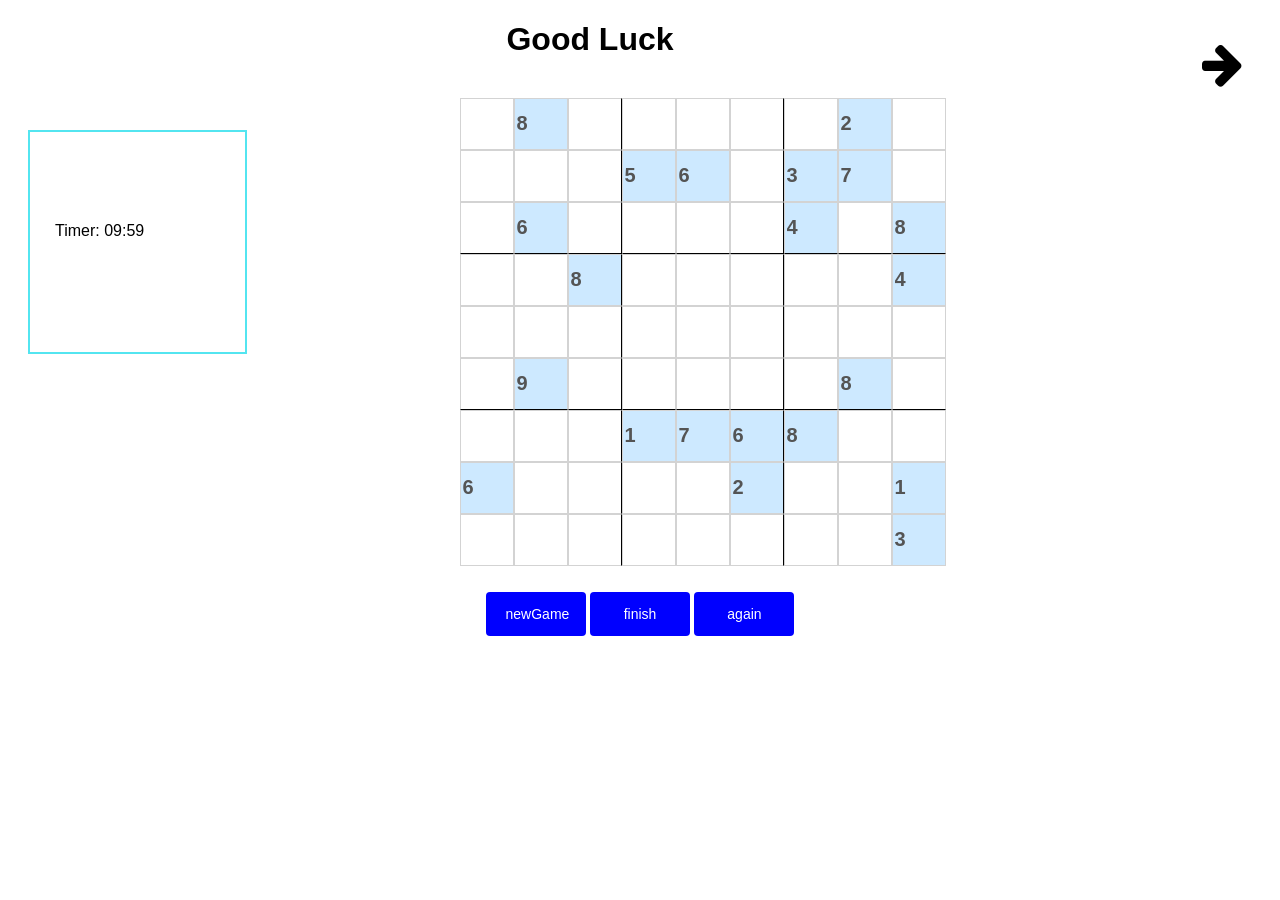
==== game.html @ 68320aa4 "Add files via upload" ====
<!DOCTYPE html>
<html lang="en">
<head>
    <meta charset="UTF-8">
    <meta http-equiv="X-UA-Compatible" content="IE=edge">
    <meta name="viewport" content="width=device-width, initial-scale=1.0">
    <link rel="stylesheet" href="https://cdnjs.cloudflare.com/ajax/libs/font-awesome/4.7.0/css/font-awesome.min.css">
    <link rel="stylesheet" href="game.css" type='text/css'>
    <title>game</title>
</head>

<body>
    <button id="Submit" type="submit" button onclick="window.location.href='levelPage.html'"><i class="fa fa-arrow-right" style="font-size:48px;color:black"></i></button>
    <h1>Good Luck</h1>
    
    <div class='flexboxContainer'>
    <div class='flexItem' id="msg"></div>
    <div class='flexItem' id="counterWrong"></div>
    <div class='flexItem'>Timer:&nbsp;<div id="timer"></div></div>
    </div>
    <br>
    <div id="position">
    <div id="digits">
        <!--board-->
    </div>
    </div>
    </br><br>
    <button onclick="newBoard()">newGame</button>
    <button onclick="finishBoard()">finish</button>
    <button onclick="restartBoard()">again</button>
</body>
</html>
<script type="text/javascript" src="game.js"></script>
<script type="text/javascript" src="levelPage.js"></script>
---- game.css ----
body {
    font-family: Arial, Helvetica, sans-serif;
    text-align: center;
}

#timer{
    display: inline;
}
.flexboxContainer{
    border: 2px rgb(83, 229, 240) solid;
    padding: 10px 10px;
    margin-top: 50px;
    margin-left: 20px;
    float: left;
    flex-direction:column;
    display: flex;
    background-color: white;
    padding-left: 5px;
    width: 200px;
    height: 200px;
}

.flexItem{
    padding: 10 auto;
    padding-top: 10px;
    padding-left: 10px;
    margin: 10px;
    font-size: 16px;
    text-align:start;
    display: flex;
    flex-wrap: wrap;
}

#Submit{
    float:right;
    background-color: white;
    font-size: 14px;
    text-align: center;
    width: 90px;
    margin: 5px 5px;
    color: black;
    border: none;
}

button{
    background-color: #008CBA;
    font-size: 14px;
    text-align: center;
    width: 100px;
    background-color: blue;
    color: white;
    padding: 14px 20px;
    margin: 8px 0;
    border: none;
    border-radius: 4px;
}

button:hover {
    opacity: 0.6;
    transition: 0.3s;
}

#digits{
    width: 500px;
    height: 450px;
    margin: 0 auto;
    display: flex;
    flex-wrap: wrap;
}

.cube{
    width: 48px; 
    height: 48px;
    border: 1px solid lightgray;
    /* Text */
    font-size: 20px;
    font-weight: bold;
    display: flex;
    justify-content: center;
    align-items: center;
}

.horizontal-line{
  border-bottom : 1px solid black ;

}

.vertical-line{
    border-right: 1px solid black  ;
}

.cube_start{
    background-color: rgb(205, 233, 255);
}
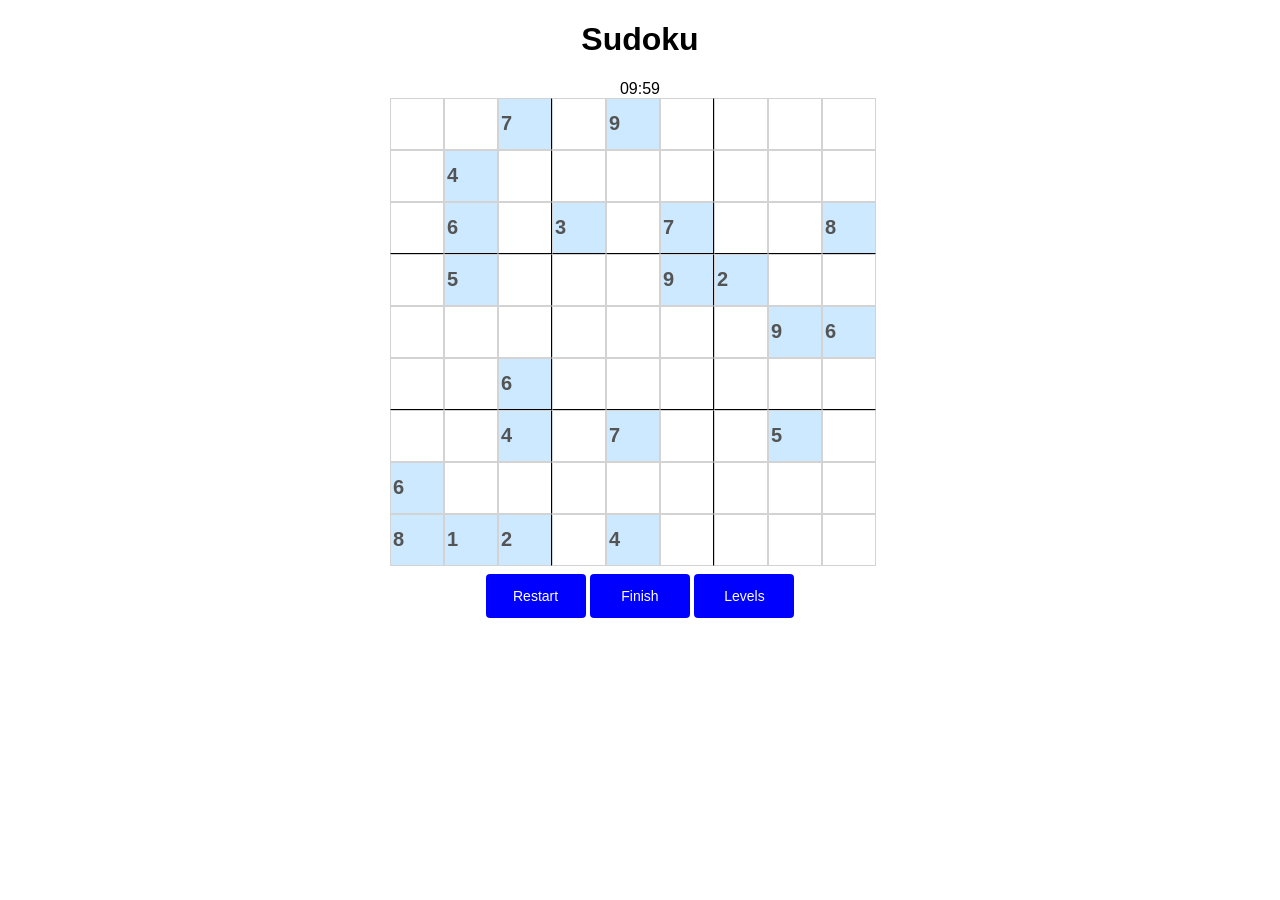
==== commit a167887c: "Update game.html" ====
--- a/game.html
+++ b/game.html
@@ -1,35 +1,21 @@
 <!DOCTYPE html>
 <html lang="en">
 <head>
-    <meta charset="UTF-8">
-    <meta http-equiv="X-UA-Compatible" content="IE=edge">
-    <meta name="viewport" content="width=device-width, initial-scale=1.0">
-    <link rel="stylesheet" href="https://cdnjs.cloudflare.com/ajax/libs/font-awesome/4.7.0/css/font-awesome.min.css">
-    <link rel="stylesheet" href="game.css" type='text/css'>
-    <title>game</title>
+  <meta charset="UTF-8">
+  <title>Sudoku Game</title>
+  <link rel="stylesheet" href="game.css">
 </head>
+<body>
 
-<body>
-    <button id="Submit" type="submit" button onclick="window.location.href='levelPage.html'"><i class="fa fa-arrow-right" style="font-size:48px;color:black"></i></button>
-    <h1>Good Luck</h1>
-    
-    <div class='flexboxContainer'>
-    <div class='flexItem' id="msg"></div>
-    <div class='flexItem' id="counterWrong"></div>
-    <div class='flexItem'>Timer:&nbsp;<div id="timer"></div></div>
-    </div>
-    <br>
-    <div id="position">
-    <div id="digits">
-        <!--board-->
-    </div>
-    </div>
-    </br><br>
-    <button onclick="newBoard()">newGame</button>
-    <button onclick="finishBoard()">finish</button>
-    <button onclick="restartBoard()">again</button>
+<h1>Sudoku</h1>
+<div id="timer"></div>
+<div id="digits"></div>
+
+<br>
+<button onclick="restart()">Restart</button>
+<button onclick="check()">Finish</button>
+<button onclick="window.location.href='levelPage.html'">Levels</button>
+
+<script src="game.js"></script>
 </body>
 </html>
-<script type="text/javascript" src="game.js"></script>
-<script type="text/javascript" src="levelPage.js"></script>
-
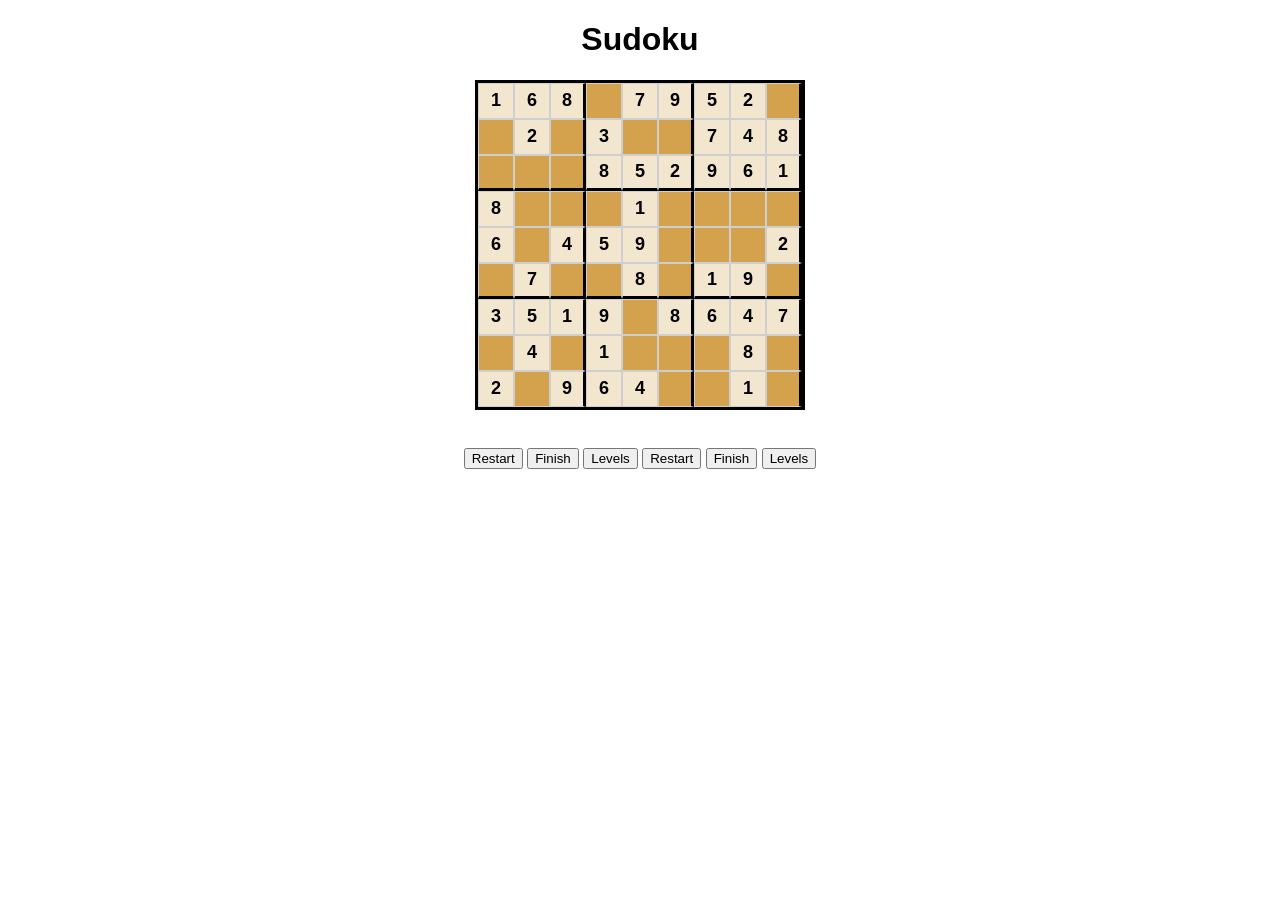
==== commit 8c62f315: "Update game.html" ====
--- a/game.html
+++ b/game.html
@@ -15,6 +15,9 @@
 <button onclick="restart()">Restart</button>
 <button onclick="check()">Finish</button>
 <button onclick="window.location.href='levelPage.html'">Levels</button>
+<button class="jelly-btn restart-btn" onclick="restart()">Restart</button>
+<button class="jelly-btn finish-btn" onclick="check()">Finish</button>
+<button class="jelly-btn levels-btn" onclick="window.location.href='index.html'">Levels</button>
 
 <script src="game.js"></script>
 </body>
--- a/game.css
+++ b/game.css
@@ -1,94 +1,57 @@
 body {
-    font-family: Arial, Helvetica, sans-serif;
-    text-align: center;
+  font-family: Arial, Helvetica, sans-serif;
+  text-align: center;
 }
 
-#timer{
-    display: inline;
-}
-.flexboxContainer{
-    border: 2px rgb(83, 229, 240) solid;
-    padding: 10px 10px;
-    margin-top: 50px;
-    margin-left: 20px;
-    float: left;
-    flex-direction:column;
-    display: flex;
-    background-color: white;
-    padding-left: 5px;
-    width: 200px;
-    height: 200px;
+#digits {
+  width: 324px;
+  height: 324px;
+  margin: 20px auto;
+  display: grid;
+  grid-template-columns: repeat(9, 1fr);
+  grid-template-rows: repeat(9, 1fr);
+  border: 3px solid #000;
 }
 
-.flexItem{
-    padding: 10 auto;
-    padding-top: 10px;
-    padding-left: 10px;
-    margin: 10px;
-    font-size: 16px;
-    text-align:start;
-    display: flex;
-    flex-wrap: wrap;
+/* Every cell */
+.cube {
+  width: 36px;
+  height: 36px;
+  border: 1px solid #cfcfcf;   /* light inner borders */
+  text-align: center;
+  font-size: 18px;
+  font-weight: bold;
+  box-sizing: border-box;
 }
 
-#Submit{
-    float:right;
-    background-color: white;
-    font-size: 14px;
-    text-align: center;
-    width: 90px;
-    margin: 5px 5px;
-    color: black;
-    border: none;
+/* Given numbers */
+.cube_start {
+  background-color: #f3e6cf;   /* light beige */
+  color: #000;
 }
 
-button{
-    background-color: #008CBA;
-    font-size: 14px;
-    text-align: center;
-    width: 100px;
-    background-color: blue;
-    color: white;
-    padding: 14px 20px;
-    margin: 8px 0;
-    border: none;
-    border-radius: 4px;
+/* Empty / playable cells */
+.cube:not(.cube_start) {
+  background-color: #d4a24c;   /* golden tan */
 }
 
-button:hover {
-    opacity: 0.6;
-    transition: 0.3s;
+/* Thick 3x3 borders */
+.cube:nth-child(3n) {
+  border-right: 3px solid #000;
 }
 
-#digits{
-    width: 500px;
-    height: 450px;
-    margin: 0 auto;
-    display: flex;
-    flex-wrap: wrap;
+.cube:nth-child(n + 19):nth-child(-n + 27),
+.cube:nth-child(n + 46):nth-child(-n + 54) {
+  border-bottom: 3px solid #000;
 }
 
-.cube{
-    width: 48px; 
-    height: 48px;
-    border: 1px solid lightgray;
-    /* Text */
-    font-size: 20px;
-    font-weight: bold;
-    display: flex;
-    justify-content: center;
-    align-items: center;
+/* Remove number spinner */
+input[type=number]::-webkit-inner-spin-button,
+input[type=number]::-webkit-outer-spin-button {
+  -webkit-appearance: none;
+  margin: 0;
 }
 
-.horizontal-line{
-  border-bottom : 1px solid black ;
-
+input[type=number] {
+  -moz-appearance: textfield;
 }
-
-.vertical-line{
-    border-right: 1px solid black  ;
-}
-
-.cube_start{
-    background-color: rgb(205, 233, 255);
-}
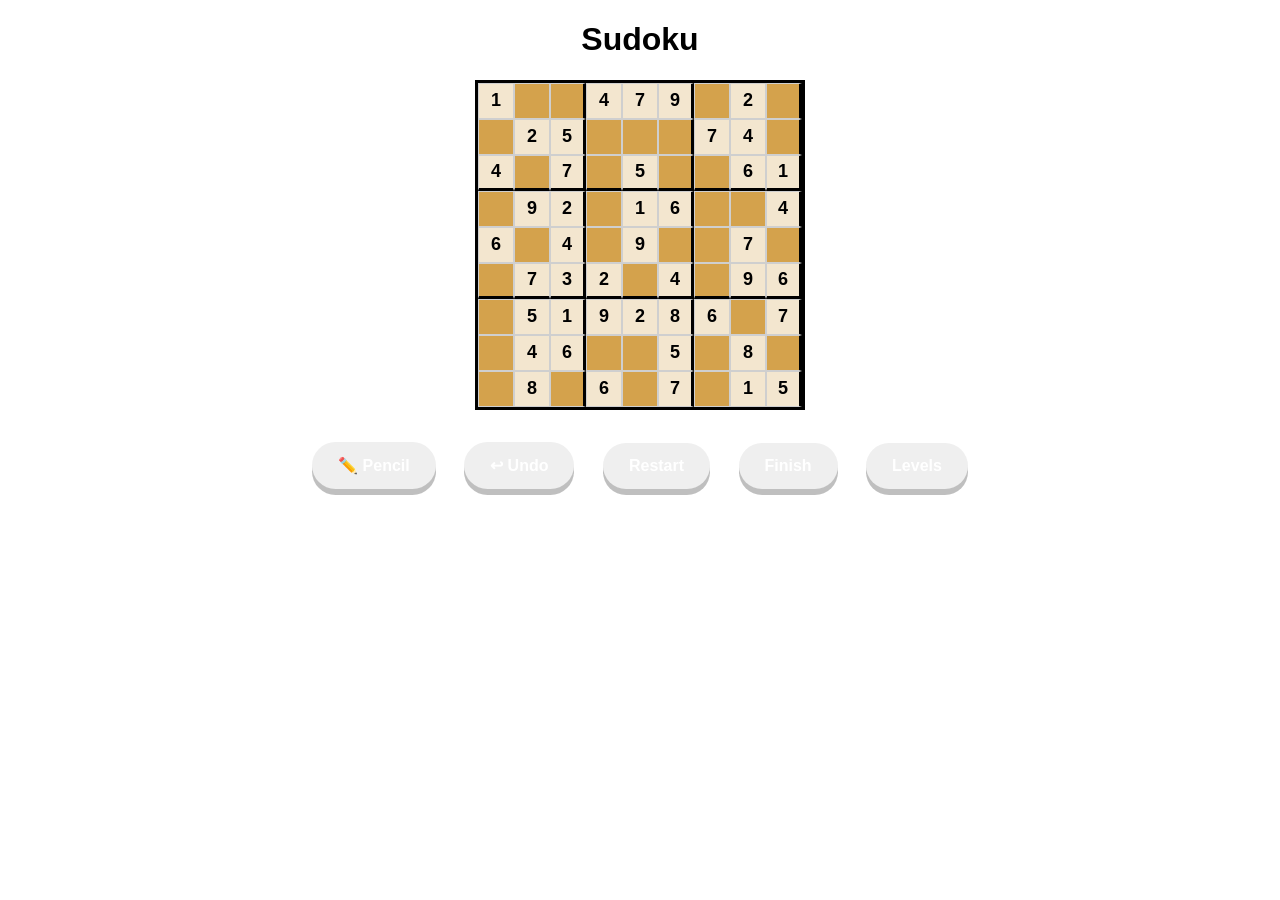
==== commit ca46cc5a: "Update game.html" ====
--- a/game.html
+++ b/game.html
@@ -1,24 +1,32 @@
 <!DOCTYPE html>
 <html lang="en">
 <head>
-  <meta charset="UTF-8">
-  <title>Sudoku Game</title>
-  <link rel="stylesheet" href="game.css">
+  <meta charset="UTF-8" />
+  <title>Sudoku – Glass UI</title>
+  <link rel="stylesheet" href="game.css" />
 </head>
+
 <body>
+  <div class="glass-app">
 
-<h1>Sudoku</h1>
-<div id="timer"></div>
-<div id="digits"></div>
+    <h1>Sudoku</h1>
 
-<br>
-<button onclick="restart()">Restart</button>
-<button onclick="check()">Finish</button>
-<button onclick="window.location.href='levelPage.html'">Levels</button>
-<button class="jelly-btn restart-btn" onclick="restart()">Restart</button>
-<button class="jelly-btn finish-btn" onclick="check()">Finish</button>
-<button class="jelly-btn levels-btn" onclick="window.location.href='index.html'">Levels</button>
+    <div id="digits"></div>
 
-<script src="game.js"></script>
+    <!-- Number Bar -->
+    <div id="number-bar"></div>
+
+    <!-- Controls -->
+    <div class="controls">
+      <button class="jelly-btn" onclick="togglePencil()">✏️ Pencil</button>
+      <button class="jelly-btn" onclick="undoMove()">↩ Undo</button>
+      <button class="jelly-btn" onclick="restart()">Restart</button>
+      <button class="jelly-btn" onclick="check()">Finish</button>
+      <button class="jelly-btn" onclick="location.href='index.html'">Levels</button>
+    </div>
+
+  </div>
+
+  <script src="game.js"></script>
 </body>
 </html>
--- a/game.css
+++ b/game.css
@@ -55,3 +55,55 @@
 input[type=number] {
   -moz-appearance: textfield;
 }
+
+/* ================================
+   Jelly Roll Buttons
+================================ */
+.jelly-btn {
+  padding: 14px 26px;
+  margin: 12px;
+  font-size: 16px;
+  font-weight: 700;
+  border-radius: 999px; /* pill shape */
+  border: none;
+  cursor: pointer;
+  color: #fff;
+  position: relative;
+  transition: transform 0.15s ease, box-shadow 0.15s ease;
+  box-shadow: 0 6px 0 rgba(0,0,0,0.25);
+}
+
+/* Squish + roll effect */
+.jelly-btn:active {
+  transform: translateY(6px) scaleX(1.08) scaleY(0.92);
+  box-shadow: 0 0 0 rgba(0,0,0,0.25);
+}
+
+/* Subtle wobble on hover */
+.jelly-btn:hover {
+  animation: jelly 0.6s;
+}
+
+/* Jelly animation */
+@keyframes jelly {
+  0%   { transform: scale(1,1); }
+  30%  { transform: scale(1.25,0.75); }
+  40%  { transform: scale(0.75,1.25); }
+  50%  { transform: scale(1.15,0.85); }
+  65%  { transform: scale(0.95,1.05); }
+  75%  { transform: scale(1.05,0.95); }
+  100% { transform: scale(1,1); }
+}
+
+/* Individual button colors */
+.restart-btn {
+  background: linear-gradient(145deg, #6b6b6b, #3f3f3f);
+}
+
+.finish-btn {
+  background: linear-gradient(145deg, #3bbf7a, #1f8b4c);
+}
+
+.levels-btn {
+  background: linear-gradient(145deg, #4f7cff, #1f4fd8);
+}
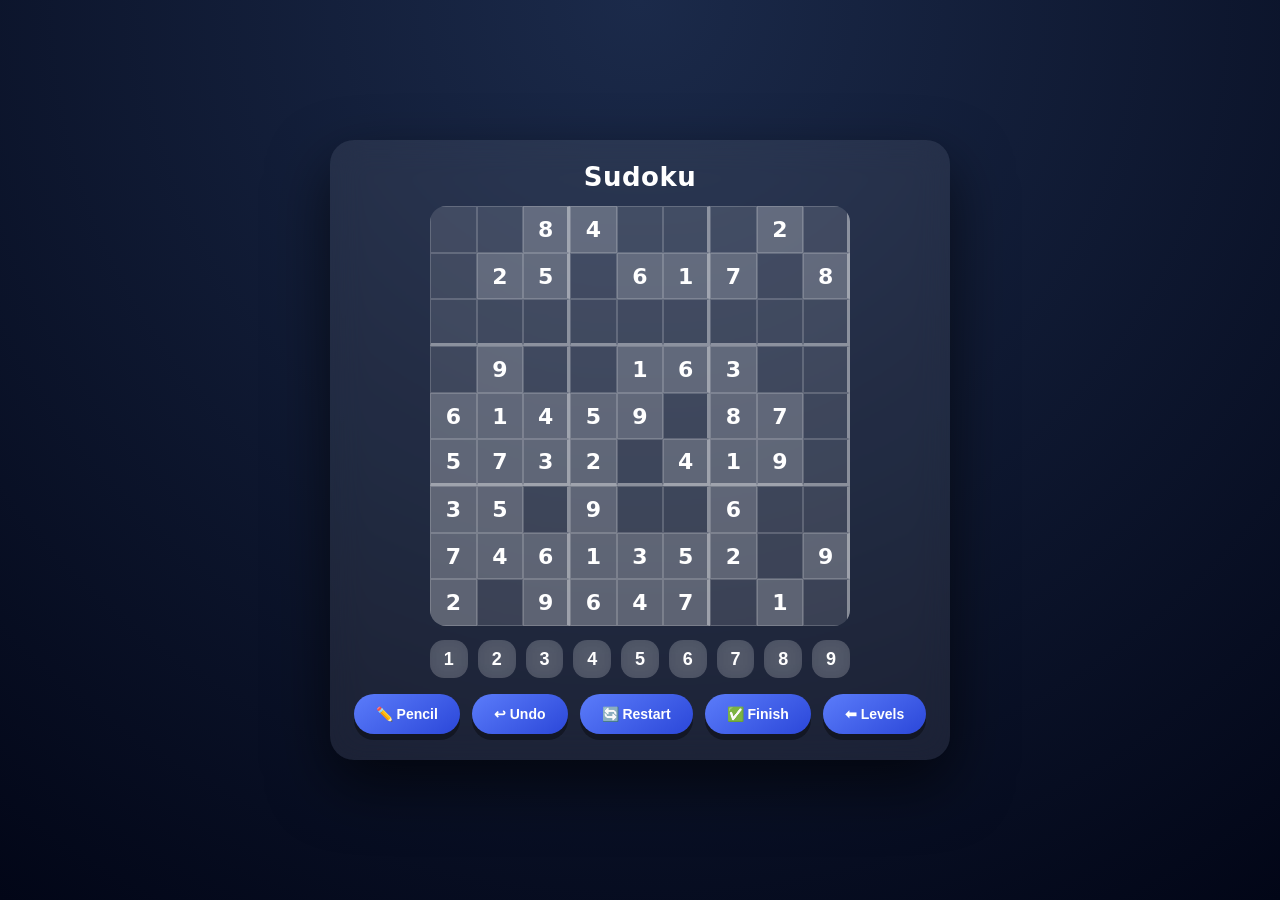
==== commit dc445446: "Update game.html" ====
--- a/game.html
+++ b/game.html
@@ -1,30 +1,26 @@
 <!DOCTYPE html>
 <html lang="en">
 <head>
-  <meta charset="UTF-8" />
+  <meta charset="utf-8" />
+  <meta name="viewport" content="width=device-width,initial-scale=1" />
   <title>Sudoku – Glass UI</title>
   <link rel="stylesheet" href="game.css" />
 </head>
-
 <body>
-  <div class="glass-app">
-
+  <div class="glass-app" id="app">
     <h1>Sudoku</h1>
 
-    <div id="digits"></div>
+    <div id="digits" aria-label="Sudoku grid"></div>
 
-    <!-- Number Bar -->
-    <div id="number-bar"></div>
+    <div id="number-bar" aria-label="Number bar"></div>
 
-    <!-- Controls -->
-    <div class="controls">
+    <div class="controls" role="group" aria-label="Controls">
       <button class="jelly-btn" onclick="togglePencil()">✏️ Pencil</button>
       <button class="jelly-btn" onclick="undoMove()">↩ Undo</button>
-      <button class="jelly-btn" onclick="restart()">Restart</button>
-      <button class="jelly-btn" onclick="check()">Finish</button>
-      <button class="jelly-btn" onclick="location.href='index.html'">Levels</button>
+      <button class="jelly-btn" onclick="restart()">🔄 Restart</button>
+      <button class="jelly-btn" onclick="check()">✅ Finish</button>
+      <button class="jelly-btn" onclick="location.href='index.html'">⬅ Levels</button>
     </div>
-
   </div>
 
   <script src="game.js"></script>
--- a/game.css
+++ b/game.css
@@ -1,109 +1,186 @@
+/* ===============================
+   Root + Global Layout
+================================ */
+:root {
+  --board-size: min(90vw, 420px);
+}
+
+* {
+  box-sizing: border-box;
+}
+
 body {
-  font-family: Arial, Helvetica, sans-serif;
+  min-height: 100vh;
+  margin: 0;
+  font-family: system-ui, -apple-system, BlinkMacSystemFont, sans-serif;
+  background: radial-gradient(circle at top, #1b2a4a, #020617);
+  display: flex;
+  align-items: center;
+  justify-content: center;
+  color: #fff;
+}
+
+/* ===============================
+   Glass App Container
+================================ */
+.glass-app {
+  max-height: 95vh;
+  overflow: hidden;
+
+  backdrop-filter: blur(16px);
+  background: rgba(255, 255, 255, 0.08);
+  border-radius: 24px;
+  padding: 22px 24px 26px;
+
+  box-shadow: 0 25px 60px rgba(0, 0, 0, 0.6);
   text-align: center;
 }
 
+/* ===============================
+   Header
+================================ */
+h1 {
+  margin: 0 0 14px;
+  font-size: 26px;
+  letter-spacing: 0.5px;
+}
+
+/* ===============================
+   Sudoku Grid
+================================ */
 #digits {
-  width: 324px;
-  height: 324px;
-  margin: 20px auto;
+  width: var(--board-size);
+  aspect-ratio: 1 / 1;
+
   display: grid;
   grid-template-columns: repeat(9, 1fr);
   grid-template-rows: repeat(9, 1fr);
-  border: 3px solid #000;
+
+  margin: 0 auto 14px;
+  border-radius: 16px;
+  overflow: hidden;
 }
 
-/* Every cell */
+/* Individual Cell */
 .cube {
-  width: 36px;
-  height: 36px;
-  border: 1px solid #cfcfcf;   /* light inner borders */
-  text-align: center;
-  font-size: 18px;
-  font-weight: bold;
-  box-sizing: border-box;
+  aspect-ratio: 1 / 1;
+  border: 1px solid rgba(255, 255, 255, 0.18);
+  background: rgba(255, 255, 255, 0.12);
+
+  display: flex;
+  align-items: center;
+  justify-content: center;
+
+  font-size: clamp(16px, 4vw, 20px);
+  font-weight: 700;
+  color: #fff;
+  position: relative;
 }
 
-/* Given numbers */
+/* Given cells */
 .cube_start {
-  background-color: #f3e6cf;   /* light beige */
-  color: #000;
-}
-
-/* Empty / playable cells */
-.cube:not(.cube_start) {
-  background-color: #d4a24c;   /* golden tan */
+  background: rgba(255, 255, 255, 0.28);
 }
 
 /* Thick 3x3 borders */
 .cube:nth-child(3n) {
-  border-right: 3px solid #000;
+  border-right: 3px solid rgba(255, 255, 255, 0.4);
 }
 
 .cube:nth-child(n + 19):nth-child(-n + 27),
 .cube:nth-child(n + 46):nth-child(-n + 54) {
-  border-bottom: 3px solid #000;
+  border-bottom: 3px solid rgba(255, 255, 255, 0.4);
 }
 
-/* Remove number spinner */
-input[type=number]::-webkit-inner-spin-button,
-input[type=number]::-webkit-outer-spin-button {
-  -webkit-appearance: none;
-  margin: 0;
+/* ===============================
+   Pencil Notes (3x3 Mini Grid)
+================================ */
+.pencil-grid {
+  position: absolute;
+  inset: 3px;
+
+  display: grid;
+  grid-template-columns: repeat(3, 1fr);
+  grid-template-rows: repeat(3, 1fr);
+
+  font-size: 9px;
+  color: rgba(255, 255, 255, 0.75);
+  pointer-events: none;
 }
 
-input[type=number] {
-  -moz-appearance: textfield;
+.pencil-note {
+  display: flex;
+  align-items: center;
+  justify-content: center;
 }
 
-/* ================================
-   Jelly Roll Buttons
-================================ */
-.jelly-btn {
-  padding: 14px 26px;
-  margin: 12px;
-  font-size: 16px;
+/* Final number */
+.final-number {
+  font-size: clamp(18px, 4.5vw, 22px);
   font-weight: 700;
-  border-radius: 999px; /* pill shape */
-  border: none;
-  cursor: pointer;
-  color: #fff;
-  position: relative;
-  transition: transform 0.15s ease, box-shadow 0.15s ease;
-  box-shadow: 0 6px 0 rgba(0,0,0,0.25);
+  z-index: 2;
 }
 
-/* Squish + roll effect */
-.jelly-btn:active {
-  transform: translateY(6px) scaleX(1.08) scaleY(0.92);
-  box-shadow: 0 0 0 rgba(0,0,0,0.25);
+/* ===============================
+   Number Bar
+================================ */
+#number-bar {
+  width: var(--board-size);
+
+  display: grid;
+  grid-template-columns: repeat(9, 1fr);
+  gap: 10px;
+
+  margin: 0 auto 16px;
 }
 
-/* Subtle wobble on hover */
-.jelly-btn:hover {
-  animation: jelly 0.6s;
+.number-btn {
+  aspect-ratio: 1 / 1;
+  border-radius: 14px;
+
+  background: rgba(255, 255, 255, 0.18);
+  border: none;
+
+  color: white;
+  font-size: clamp(14px, 3vw, 18px);
+  font-weight: bold;
+
+  cursor: pointer;
+  backdrop-filter: blur(10px);
+  transition: transform 0.1s ease;
 }
 
-/* Jelly animation */
-@keyframes jelly {
-  0%   { transform: scale(1,1); }
-  30%  { transform: scale(1.25,0.75); }
-  40%  { transform: scale(0.75,1.25); }
-  50%  { transform: scale(1.15,0.85); }
-  65%  { transform: scale(0.95,1.05); }
-  75%  { transform: scale(1.05,0.95); }
-  100% { transform: scale(1,1); }
+.number-btn:active {
+  transform: scale(0.9);
 }
 
-/* Individual button colors */
-.restart-btn {
-  background: linear-gradient(145deg, #6b6b6b, #3f3f3f);
+/* ===============================
+   Control Buttons (Jelly Roll)
+================================ */
+.controls {
+  display: flex;
+  flex-wrap: wrap;
+  gap: 12px;
+  justify-content: center;
 }
 
-.finish-btn {
-  background: linear-gradient(145deg, #3bbf7a, #1f8b4c);
+.jelly-btn {
+  padding: 12px 22px;
+  border-radius: 999px;
+  border: none;
+
+  font-size: 14px;
+  font-weight: 700;
+  color: #fff;
+
+  background: linear-gradient(145deg, #5b7cfa, #2b47d9);
+  cursor: pointer;
+
+  box-shadow: 0 6px 0 rgba(0, 0, 0, 0.35);
+  transition: transform 0.15s ease, box-shadow 0.15s ease;
 }
 
-.levels-btn {
-  background: linear-gradient(145deg, #4f7cff, #1f4fd8);
+.jelly-btn:active {
+  transform: translateY(6px) scaleX(1.1) scaleY(0.9);
+  box-shadow: none;
 }
